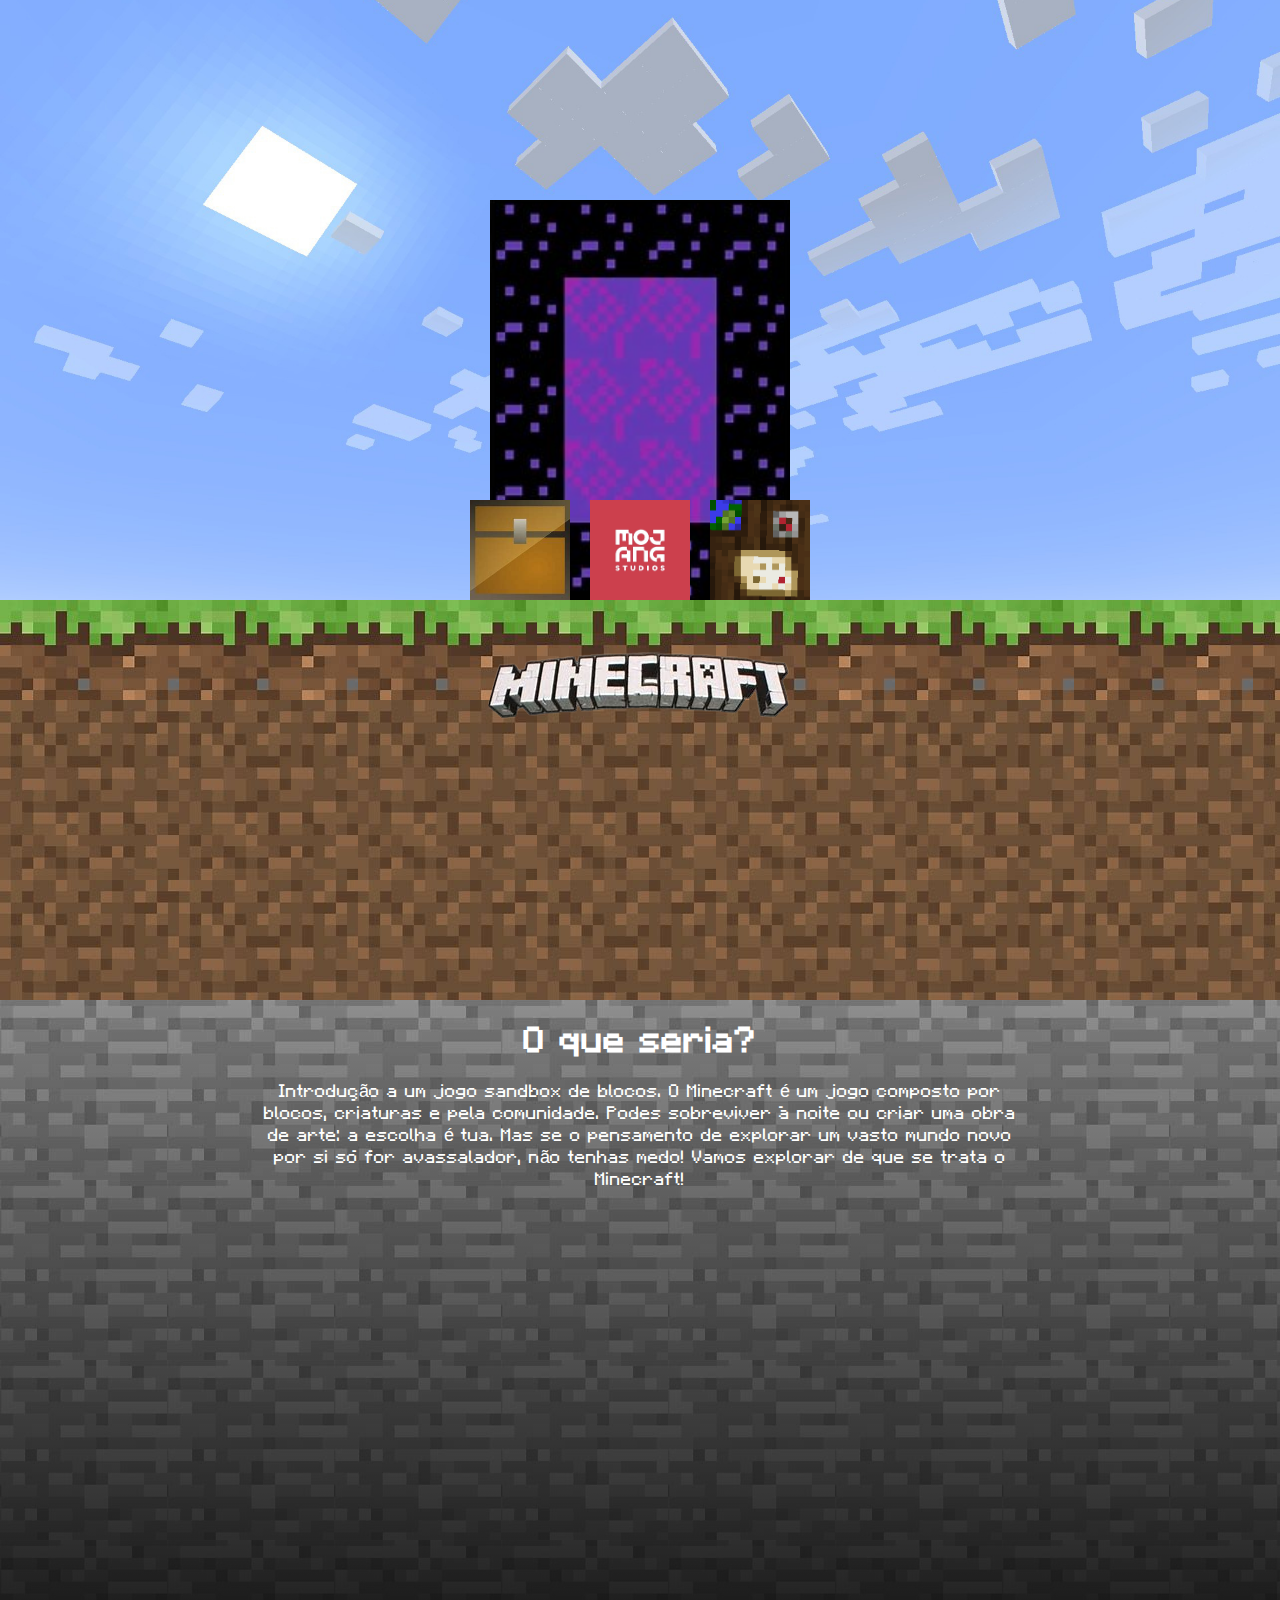
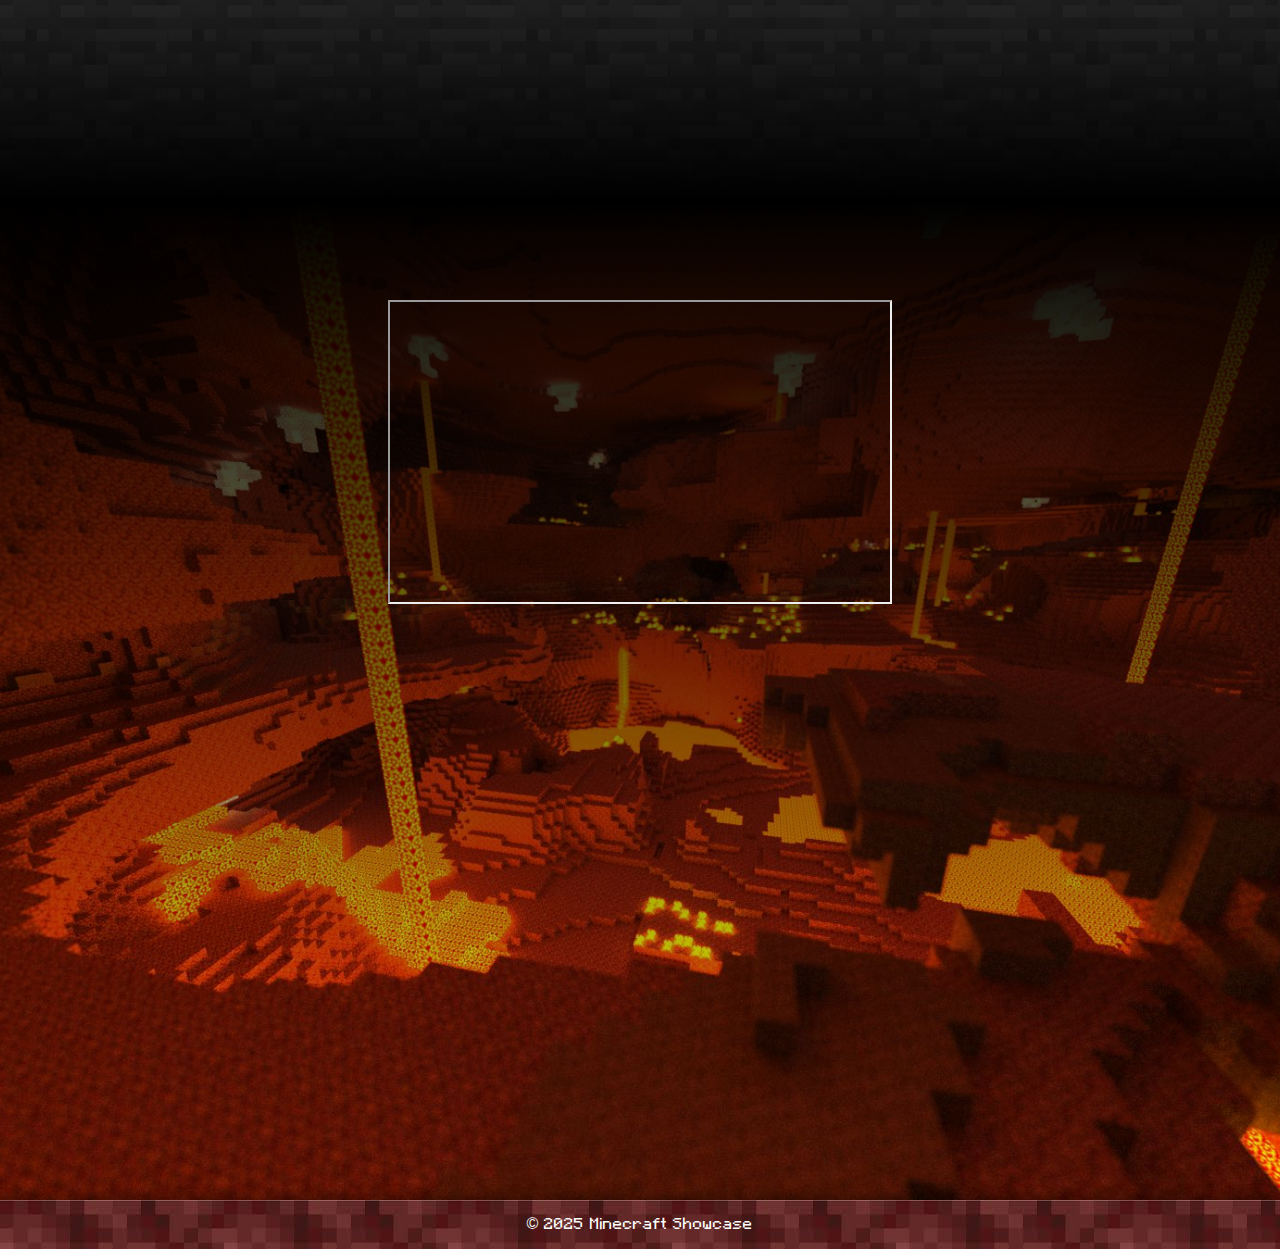
==== index.html @ 8188dac3 "Add files via upload" ====
<!--
*******************************************************************************
Turma: ESOFT3
Nome: Lorena Andrade de Souza, Ana Gabrielle Dropa de Araújo, Vanusa Da Silva de Almeida, Matheus de Souza Calisto
Disciplina: Programação Front-End
Professor: José Carlos Flores
Data final da entrega do trabalho: 08 de Abril de 2025
Descritivo: Os alunos deverão criar um site com um tema livre, aplicando os conceitos de HTML para estruturação do conteúdo, CSS para estilização e apresentação visual, e JavaScript para
adicionar interatividade e dinamismo à página. O site deve ser funcional, responsivo (adaptável a
diferentes tamanhos de tela) e apresentar um design agradável e intuitivo
********************************************************************************
-->

<!DOCTYPE html>
<html lang="en">

<head>
    <meta charset="UTF-8">
    <meta name="viewport" content="width=device-width, initial-scale=1">
    <link rel="icon" href="image/logo.png">
    <title>Minecraft: Home</title>
    <!-- Importando arquivos CSS -->
    <link rel="stylesheet" href="Css/Index.css">
    <link rel="stylesheet" href="Css/Global.css">
</head>

<body>

    <!-- Navegação -->
    <nav class="main">
        <div class="blocks">
            <!-- Bloco de itens -->
            <div class="block">
                <a href="Itens.html">
                    <img src="image/Chest.jpg" alt="Itens">
                    <span class="text">ITENS</span>
                </a>
            </div>
            <!-- Bloco de login -->
            <div class="block">
                <a href="Login.html">
                    <img src="image/mojangicon.png" alt="Login">
                    <span class="text">LOGIN</span>
                </a>
            </div>
            <!-- Bloco de informações -->
            <div class="block">
                <a href="More.html">
                    <img src="image/Cartography.png" alt="Info">
                    <span class="text">Info</span>
                </a>
            </div>
        </div>

        <!-- Portal para o Nether -->
        <div class="portal">
            <a onclick="ScrolltoNether()">
                <img src="image/netherportal.png" alt="Ir para o nether">
                <span class="text">IR PARA O NETHER</span>
            </a>
        </div>
    </nav>

    <!-- Cabeçalho da página -->
    <header>
        <div>
            <img src="image/logo.png" alt="Logo">
        </div>
    </header>

    <!-- Divisória de terra -->
    <div class="dirt"></div>

    <!-- Conteúdo principal -->
    <main class="main1">
        <section class="mdiv">
            <div class="div1">
                <h2>O que seria?</h2>
                <p class="text1">
                    Introdução a um jogo sandbox de blocos.
                    O Minecraft é um jogo composto por blocos, criaturas e pela comunidade. Podes sobreviver à noite ou
                    criar uma obra de arte: a escolha é tua. Mas se o pensamento de explorar um vasto mundo novo por si
                    só for avassalador, não tenhas medo! Vamos explorar de que se trata o Minecraft!
                </p>
            </div>
        </section>
    </main>

    <!-- Vídeo do YouTube -->
    <div id="NetherWord" class="main2">
        <iframe width="500" height="300"
                src="https://www.youtube.com/embed/1DhWXAiNgfQ?si=F47Vy_lzwLjfjmos" title="YouTube video player"
                allow="accelerometer; autoplay; clipboard-write; encrypted-media; gyroscope; picture-in-picture; web-share"
                referrerpolicy="strict-origin-when-cross-origin" allowfullscreen>
        </iframe>
    </div>

    <!-- Rodapé da página -->
    <footer>
        © 2025 Minecraft Showcase
    </footer>

    <!-- Importando arquivo JavaScript -->
    <script src="JavaScript.js"> </script>
</body>

</html>
---- Css/Index.css ----
/* Estilos globais para o corpo da página */
body {
    background-color: black; /* Define a cor de fundo */
    margin: 0; /* Remove a margem padrão */
    padding: 0; /* Remove o padding padrão */
}

/* Estilos para o cabeçalho */
header {
    background-image: url(/image/Grass.jpg); /* Define a imagem de fundo */
    background-color: lime; /* Define a cor de fundo */
    width: 100%; /* Define a largura */
    height: 100px; /* Define a altura */
}

/* Estilos para o título no cabeçalho */
header h2 {
    margin: 0; /* Remove a margem */
}

/* Estilos para o div dentro do cabeçalho */
header div {
    display: flex; /* Define o layout flexível */
    justify-content: center; /* Centraliza o conteúdo */
}

/* Estilos para a seção principal */
.main {
    height: 600px; /* Define a altura */
    background: url(/image/Ceu.jpg); /* Define a imagem de fundo */
    background-size: cover; /* Define o tamanho do fundo */
    background-position: center; /* Centraliza o fundo */
}

/* Estilos para a seção de terra */
.dirt {
    height: 300px; /* Define a altura */
    background: url(/image/Dirt.jpg); /* Define a imagem de fundo */
}

/* Estilos para a primeira seção principal */
.main1 {
    height: 800px; /* Define a altura */
    background: local; /* Define o fundo local */
    background: linear-gradient(to bottom, rgba(255, 255, 255, 0), rgb(0, 0, 0)), url(/image/Stone.jpg); /* Define o gradiente e a imagem de fundo */
}

/* Estilos para a div principal */
.mdiv {
    display: flex; /* Define o layout flexível */
    justify-content: center; /* Centraliza o conteúdo */
}

/* Estilos para a seção dentro da div principal */
.mdiv section { 
    width: 100%; /* Define a largura */
}

/* Estilos para a div interna */
.div1 {
    padding: 20px; /* Define o padding */
    color: white; /* Define a cor do texto */
    text-align: center; /* Centraliza o texto */
    width: 60%; /* Define a largura */
}

/* Estilos para o título dentro da div interna */
.div1 h2 {
    font-family: 'Font-Minecraft', sans-serif; /* Define a fonte */
    font-size: 36px; /* Define o tamanho da fonte */
    margin: 0; /* Remove a margem */
    color: white; /* Define a cor do texto */
}

/* Estilos para os blocos */
.blocks {
    display: flex; /* Define o layout flexível */
    justify-content: center; /* Centraliza o conteúdo */
    font-family: 'Font-Minecraft', sans-serif; /* Define a fonte */
}

/* Estilos para cada bloco */
.block {
    width: 100px; /* Define a largura */
    height: 100px; /* Define a altura */
    background-color: rgba(255, 255, 255, 0); /* Define a cor de fundo transparente */
    margin: 500px 10px; /* Define a margem */
    position: relative; /* Define a posição relativa */
    font-family: 'Font-Minecraft', sans-serif; /* Define a fonte */
    transition: 0.2s ease; /* Define a transição */
}

/* Efeito de hover para os blocos */
.block:hover {
    transform: scale(1.05); /* Aumenta o tamanho do bloco */
}

/* Estilos para o portal */
.portal {
    width: 300px; /* Define a largura */
    height: 400px; /* Define a altura */
    background-color: rgba(255, 255, 255, 0); /* Define a cor de fundo transparente */
    margin: -900px auto; /* Define a margem */
}

/* Estilos para a imagem dentro do portal */
.portal img {
    width: 100%; /* Define a largura */
    height: 100%; /* Define a altura */
}

/* Estilos para a imagem dentro dos blocos */
.block img {
    width: 100%; /* Define a largura */
    height: 100%; /* Define a altura */
    position: relative; /* Define a posição relativa */
    transition: opacity 0.6s ease; /* Define a transição de opacidade */
}

/* Efeito de hover para a imagem dentro dos blocos */
.block:hover img {
    opacity: 0.4; /* Reduz a opacidade */
}

/* Efeito de hover para a imagem dentro dos blocos e do portal */
.block img:hover,
.portal img:hover {
    box-shadow: 0px 0px 0px 3px rgba(255, 255, 255, 0.75); /* Adiciona sombra */
}

/* Estilos para a segunda seção principal */
.main2 {
    background: linear-gradient(to bottom, black, rgba(255, 255, 255, 0)), url(/image/Nether.jpg); /* Define o gradiente e a imagem de fundo */
    height: 800px; /* Define a altura */
    background-size: cover; /* Define o tamanho do fundo */
    background-position: center; /* Centraliza o fundo */
    display: flex; /* Define o layout flexível */
    justify-content: center; /* Centraliza o conteúdo */
    padding: 100px; /* Define o padding */
}

/* Estilos responsivos para telas menores */
@media (max-width: 768px) {
    iframe {
        width: 150%; /* Define a largura */
        height: 40%; /* Define a altura */
        padding: 150px 0; /* Define o padding */
    }

    .main2 {
        height: 400px; /* Define a altura */
    }
}

/* Estilos para o rodapé */
footer {
    background: url(/image/netherack.jpg); /* Define a imagem de fundo */
}

/* Estilos para o texto */
.text {
    display: none; /* Oculta o texto */
    text-align: center; /* Centraliza o texto */
    font-family: 'Font-Minecraft', sans-serif; /* Define a fonte */
    color: rgba(226, 9, 9, 0); /* Define a cor do texto */
    transition: 0.2s; /* Define a transição */
    position: absolute; /* Define a posição absoluta */
    top: 50%; /* Define a posição superior */
    left: 50%; /* Define a posição esquerda */
    transform: translate(-50%, -50%); /* Centraliza o texto */
    pointer-events: none; /* Desativa os eventos de ponteiro */
    padding: 10px; /* Define o padding */
    text-shadow: 1px 1px 2px black, -1px -1px 2px black; /* Adiciona sombra ao texto */
}

/* Efeito de hover para o texto dentro dos blocos e do portal */
.block:hover .text, .portal:hover .text {
    display: block; /* Exibe o texto */
    color: white; /* Define a cor do texto */
    font-size: 16px; /* Define o tamanho da fonte */
    text-shadow: 1px 1px 2px black, -1px -1px 2px black; /* Adiciona sombra ao texto */
}

/* Estilos para o texto adicional */
.text1 {
    font-size: large; /* Define o tamanho da fonte */
    font-family: 'Font-Minecraft', sans-serif; /* Define a fonte */
}
---- Css/Global.css ----
/* Estilos comuns para o rodapé */
footer {
    text-align: center; /* Centraliza o texto */
    padding: 15px; /* Adiciona espaçamento interno */
    background-size: auto; /* Define o tamanho do background */
    color: white; /* Define a cor do texto */
    box-shadow: 0 -5px 10px rgba(0, 0, 0, 0.3); /* Adiciona sombra ao rodapé */
    font-family: 'Font-Minecraft', sans-serif; /* Define a fonte do texto */
}

/* Adicionar a fonte Minecraft que foi baixada */
@font-face {
    font-family: 'Font-Minecraft'; /* Nome da fonte */
    src: url('/font/Font-Minecraft.otf') format('opentype'); /* Caminho para o arquivo da fonte e seu formato */
}
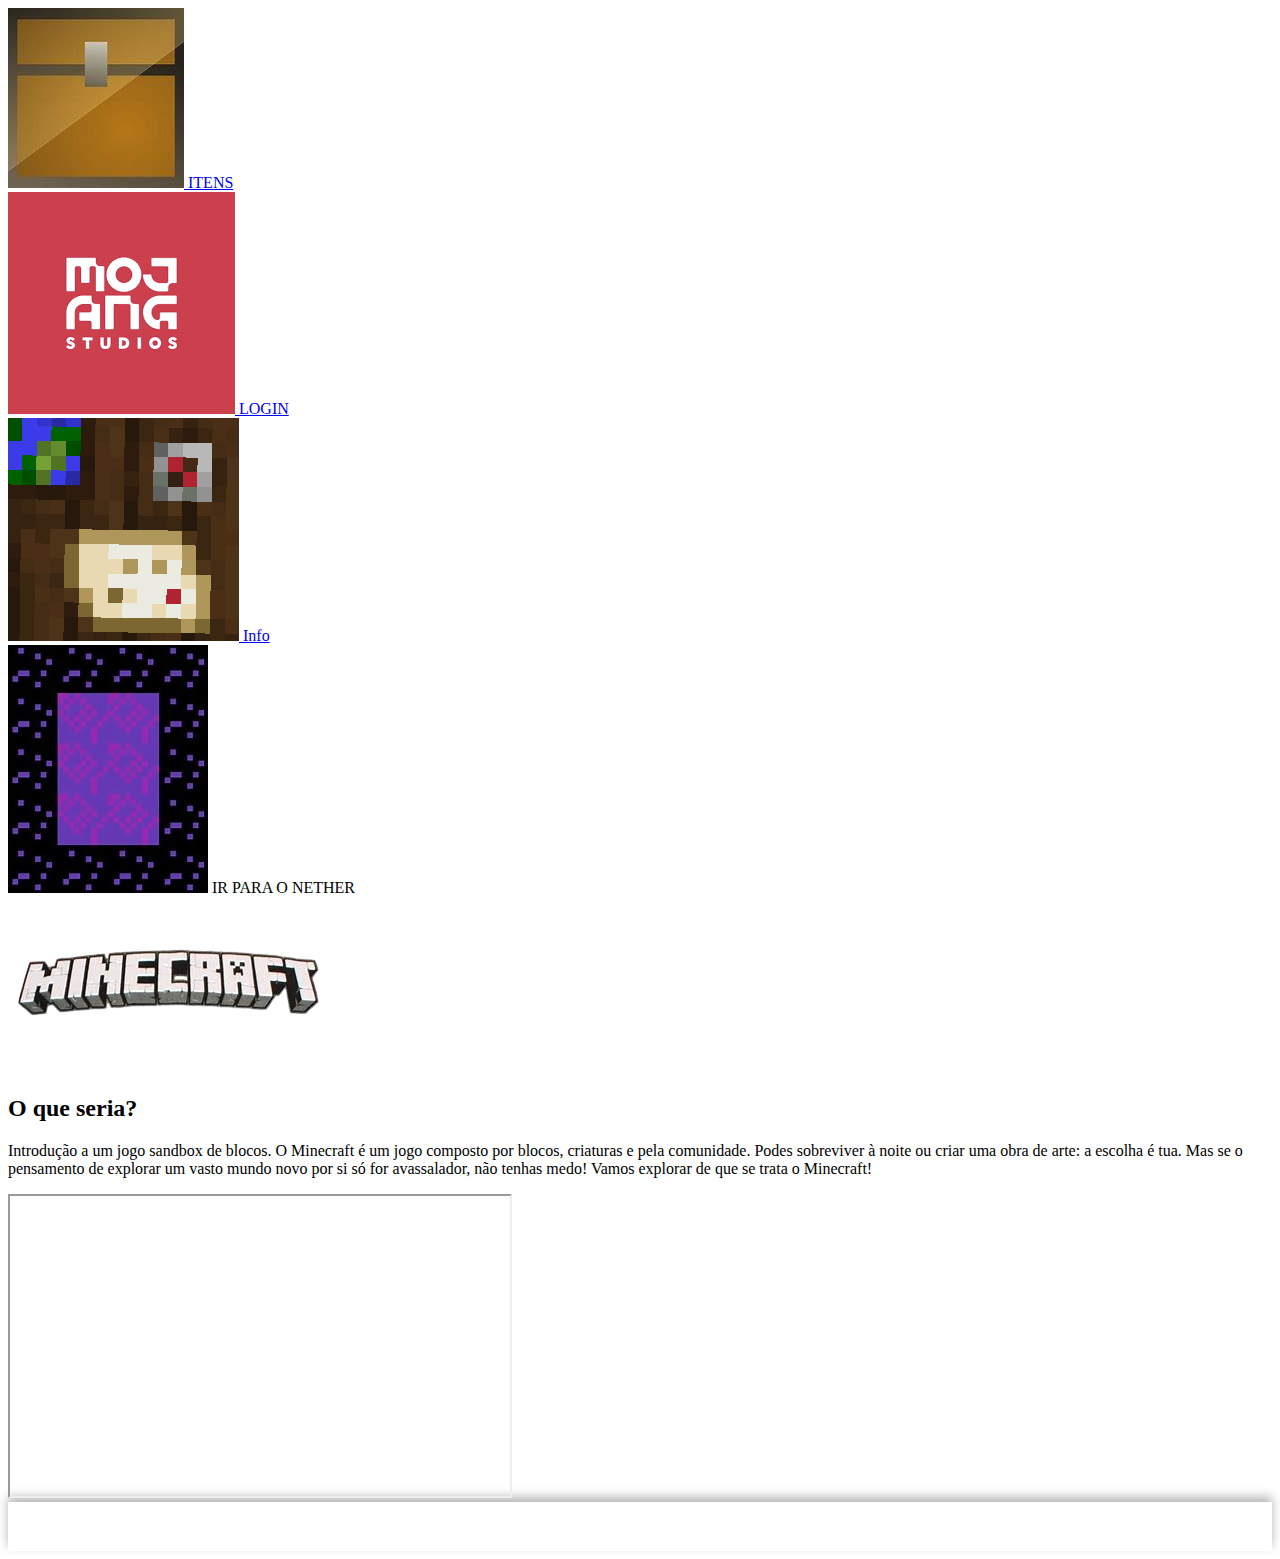
==== commit ffeadffe: "Update index.html" ====
--- a/index.html
+++ b/index.html
@@ -21,7 +21,7 @@
     <link rel="icon" href="image/logo.png">
     <title>Minecraft: Home</title>
     <!-- Importando arquivos CSS -->
-    <link rel="stylesheet" href="Css/Index.css">
+    <link rel="stylesheet" href="Css/index.css">
     <link rel="stylesheet" href="Css/Global.css">
 </head>
 
@@ -105,4 +105,4 @@
     <script src="JavaScript.js"> </script>
 </body>
 
-</html>+</html>
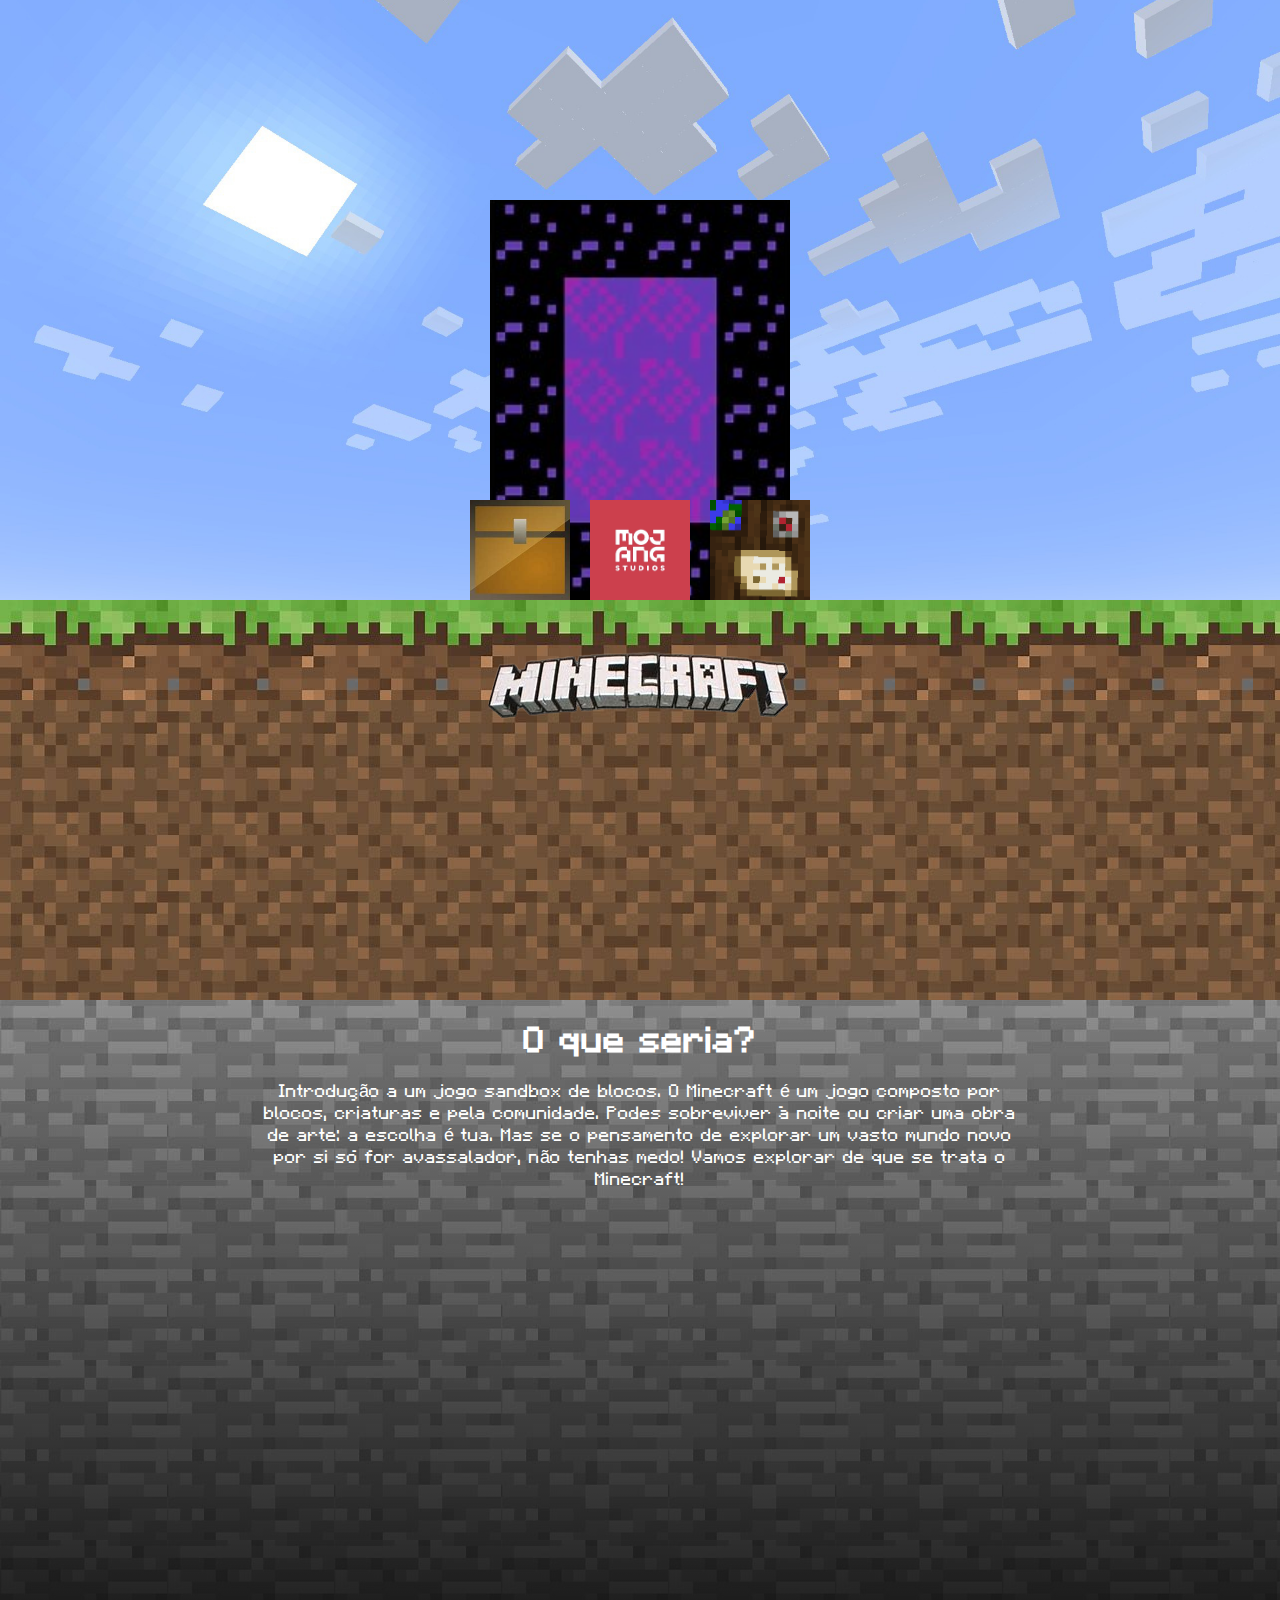
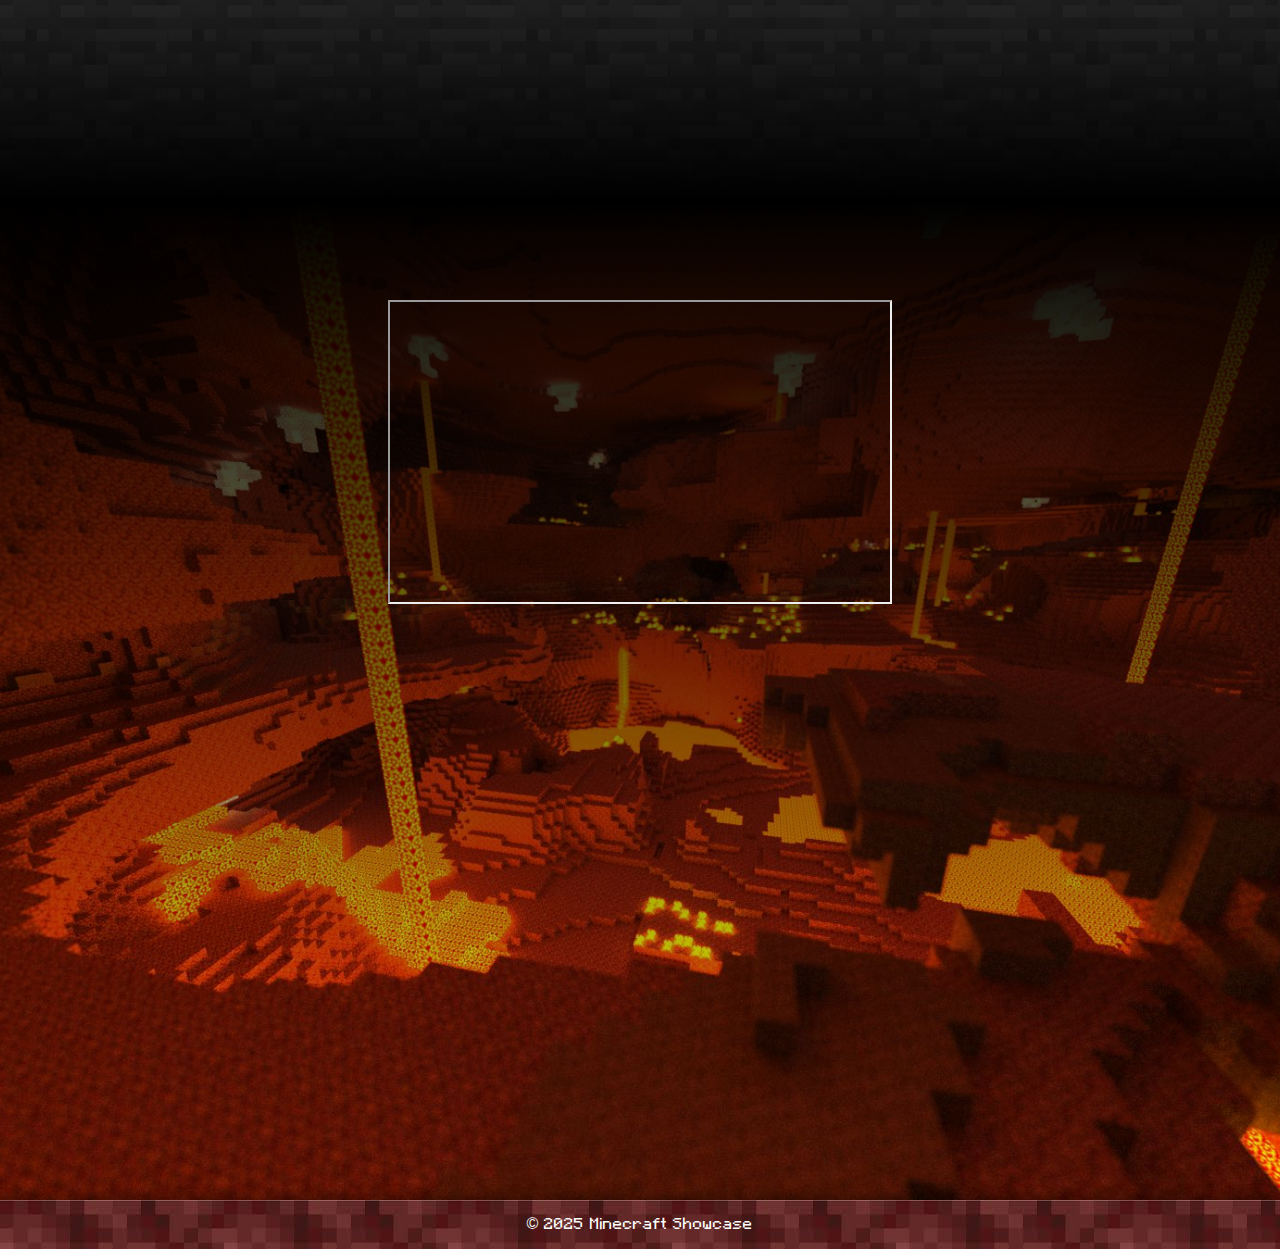
==== commit 1fec2cc2: "Update index.html" ====
--- a/index.html
+++ b/index.html
@@ -21,7 +21,7 @@
     <link rel="icon" href="image/logo.png">
     <title>Minecraft: Home</title>
     <!-- Importando arquivos CSS -->
-    <link rel="stylesheet" href="Css/index.css">
+    <link rel="stylesheet" href="index.css">
     <link rel="stylesheet" href="Css/Global.css">
 </head>
 
--- a/index.css
+++ b/index.css
@@ -0,0 +1,188 @@
+/* Estilos globais para o corpo da página */
+body {
+    background-color: black; /* Define a cor de fundo */
+    margin: 0; /* Remove a margem padrão */
+    padding: 0; /* Remove o padding padrão */
+}
+
+/* Estilos para o cabeçalho */
+header {
+    background-image: url(/image/Grass.jpg); /* Define a imagem de fundo */
+    background-color: lime; /* Define a cor de fundo */
+    width: 100%; /* Define a largura */
+    height: 100px; /* Define a altura */
+}
+
+/* Estilos para o título no cabeçalho */
+header h2 {
+    margin: 0; /* Remove a margem */
+}
+
+/* Estilos para o div dentro do cabeçalho */
+header div {
+    display: flex; /* Define o layout flexível */
+    justify-content: center; /* Centraliza o conteúdo */
+}
+
+/* Estilos para a seção principal */
+.main {
+    height: 600px; /* Define a altura */
+    background: url(https://loreandradee.github.io/ESOFT3-PBE-Avalia-o-1-Bimestre-Trabalho-Pr-tico/image/Ceu.jpg); /* Define a imagem de fundo */
+    background-size: cover; /* Define o tamanho do fundo */
+    background-position: center; /* Centraliza o fundo */
+}
+
+/* Estilos para a seção de terra */
+.dirt {
+    height: 300px; /* Define a altura */
+    background: url(https://loreandradee.github.io/ESOFT3-PBE-Avalia-o-1-Bimestre-Trabalho-Pr-tico/image/Dirt.jpg); /* Define a imagem de fundo */
+}
+
+/* Estilos para a primeira seção principal */
+.main1 {
+    height: 800px; /* Define a altura */
+    background: local; /* Define o fundo local */
+    background: linear-gradient(to bottom, rgba(255, 255, 255, 0), rgb(0, 0, 0)), url(https://loreandradee.github.io/ESOFT3-PBE-Avalia-o-1-Bimestre-Trabalho-Pr-tico/image/Stone.jpg); /* Define o gradiente e a imagem de fundo */
+}
+
+/* Estilos para a div principal */
+.mdiv {
+    display: flex; /* Define o layout flexível */
+    justify-content: center; /* Centraliza o conteúdo */
+}
+
+/* Estilos para a seção dentro da div principal */
+.mdiv section { 
+    width: 100%; /* Define a largura */
+}
+
+/* Estilos para a div interna */
+.div1 {
+    padding: 20px; /* Define o padding */
+    color: white; /* Define a cor do texto */
+    text-align: center; /* Centraliza o texto */
+    width: 60%; /* Define a largura */
+}
+
+/* Estilos para o título dentro da div interna */
+.div1 h2 {
+    font-family: 'Font-Minecraft', sans-serif; /* Define a fonte */
+    font-size: 36px; /* Define o tamanho da fonte */
+    margin: 0; /* Remove a margem */
+    color: white; /* Define a cor do texto */
+}
+
+/* Estilos para os blocos */
+.blocks {
+    display: flex; /* Define o layout flexível */
+    justify-content: center; /* Centraliza o conteúdo */
+    font-family: 'Font-Minecraft', sans-serif; /* Define a fonte */
+}
+
+/* Estilos para cada bloco */
+.block {
+    width: 100px; /* Define a largura */
+    height: 100px; /* Define a altura */
+    background-color: rgba(255, 255, 255, 0); /* Define a cor de fundo transparente */
+    margin: 500px 10px; /* Define a margem */
+    position: relative; /* Define a posição relativa */
+    font-family: 'Font-Minecraft', sans-serif; /* Define a fonte */
+    transition: 0.2s ease; /* Define a transição */
+}
+
+/* Efeito de hover para os blocos */
+.block:hover {
+    transform: scale(1.05); /* Aumenta o tamanho do bloco */
+}
+
+/* Estilos para o portal */
+.portal {
+    width: 300px; /* Define a largura */
+    height: 400px; /* Define a altura */
+    background-color: rgba(255, 255, 255, 0); /* Define a cor de fundo transparente */
+    margin: -900px auto; /* Define a margem */
+}
+
+/* Estilos para a imagem dentro do portal */
+.portal img {
+    width: 100%; /* Define a largura */
+    height: 100%; /* Define a altura */
+}
+
+/* Estilos para a imagem dentro dos blocos */
+.block img {
+    width: 100%; /* Define a largura */
+    height: 100%; /* Define a altura */
+    position: relative; /* Define a posição relativa */
+    transition: opacity 0.6s ease; /* Define a transição de opacidade */
+}
+
+/* Efeito de hover para a imagem dentro dos blocos */
+.block:hover img {
+    opacity: 0.4; /* Reduz a opacidade */
+}
+
+/* Efeito de hover para a imagem dentro dos blocos e do portal */
+.block img:hover,
+.portal img:hover {
+    box-shadow: 0px 0px 0px 3px rgba(255, 255, 255, 0.75); /* Adiciona sombra */
+}
+
+/* Estilos para a segunda seção principal */
+.main2 {
+    background: linear-gradient(to bottom, black, rgba(255, 255, 255, 0)), url(https://loreandradee.github.io/ESOFT3-PBE-Avalia-o-1-Bimestre-Trabalho-Pr-tico/image/Nether.jpg); /* Define o gradiente e a imagem de fundo */
+    height: 800px; /* Define a altura */
+    background-size: cover; /* Define o tamanho do fundo */
+    background-position: center; /* Centraliza o fundo */
+    display: flex; /* Define o layout flexível */
+    justify-content: center; /* Centraliza o conteúdo */
+    padding: 100px; /* Define o padding */
+}
+
+/* Estilos responsivos para telas menores */
+@media (max-width: 768px) {
+    iframe {
+        width: 150%; /* Define a largura */
+        height: 40%; /* Define a altura */
+        padding: 150px 0; /* Define o padding */
+    }
+
+    .main2 {
+        height: 400px; /* Define a altura */
+    }
+}
+
+/* Estilos para o rodapé */
+footer {
+    background: url(https://loreandradee.github.io/ESOFT3-PBE-Avalia-o-1-Bimestre-Trabalho-Pr-tico/image/netherack.jpg); /* Define a imagem de fundo */
+}
+
+/* Estilos para o texto */
+.text {
+    display: none; /* Oculta o texto */
+    text-align: center; /* Centraliza o texto */
+    font-family: 'Font-Minecraft', sans-serif; /* Define a fonte */
+    color: rgba(226, 9, 9, 0); /* Define a cor do texto */
+    transition: 0.2s; /* Define a transição */
+    position: absolute; /* Define a posição absoluta */
+    top: 50%; /* Define a posição superior */
+    left: 50%; /* Define a posição esquerda */
+    transform: translate(-50%, -50%); /* Centraliza o texto */
+    pointer-events: none; /* Desativa os eventos de ponteiro */
+    padding: 10px; /* Define o padding */
+    text-shadow: 1px 1px 2px black, -1px -1px 2px black; /* Adiciona sombra ao texto */
+}
+
+/* Efeito de hover para o texto dentro dos blocos e do portal */
+.block:hover .text, .portal:hover .text {
+    display: block; /* Exibe o texto */
+    color: white; /* Define a cor do texto */
+    font-size: 16px; /* Define o tamanho da fonte */
+    text-shadow: 1px 1px 2px black, -1px -1px 2px black; /* Adiciona sombra ao texto */
+}
+
+/* Estilos para o texto adicional */
+.text1 {
+    font-size: large; /* Define o tamanho da fonte */
+    font-family: 'Font-Minecraft', sans-serif; /* Define a fonte */
+}
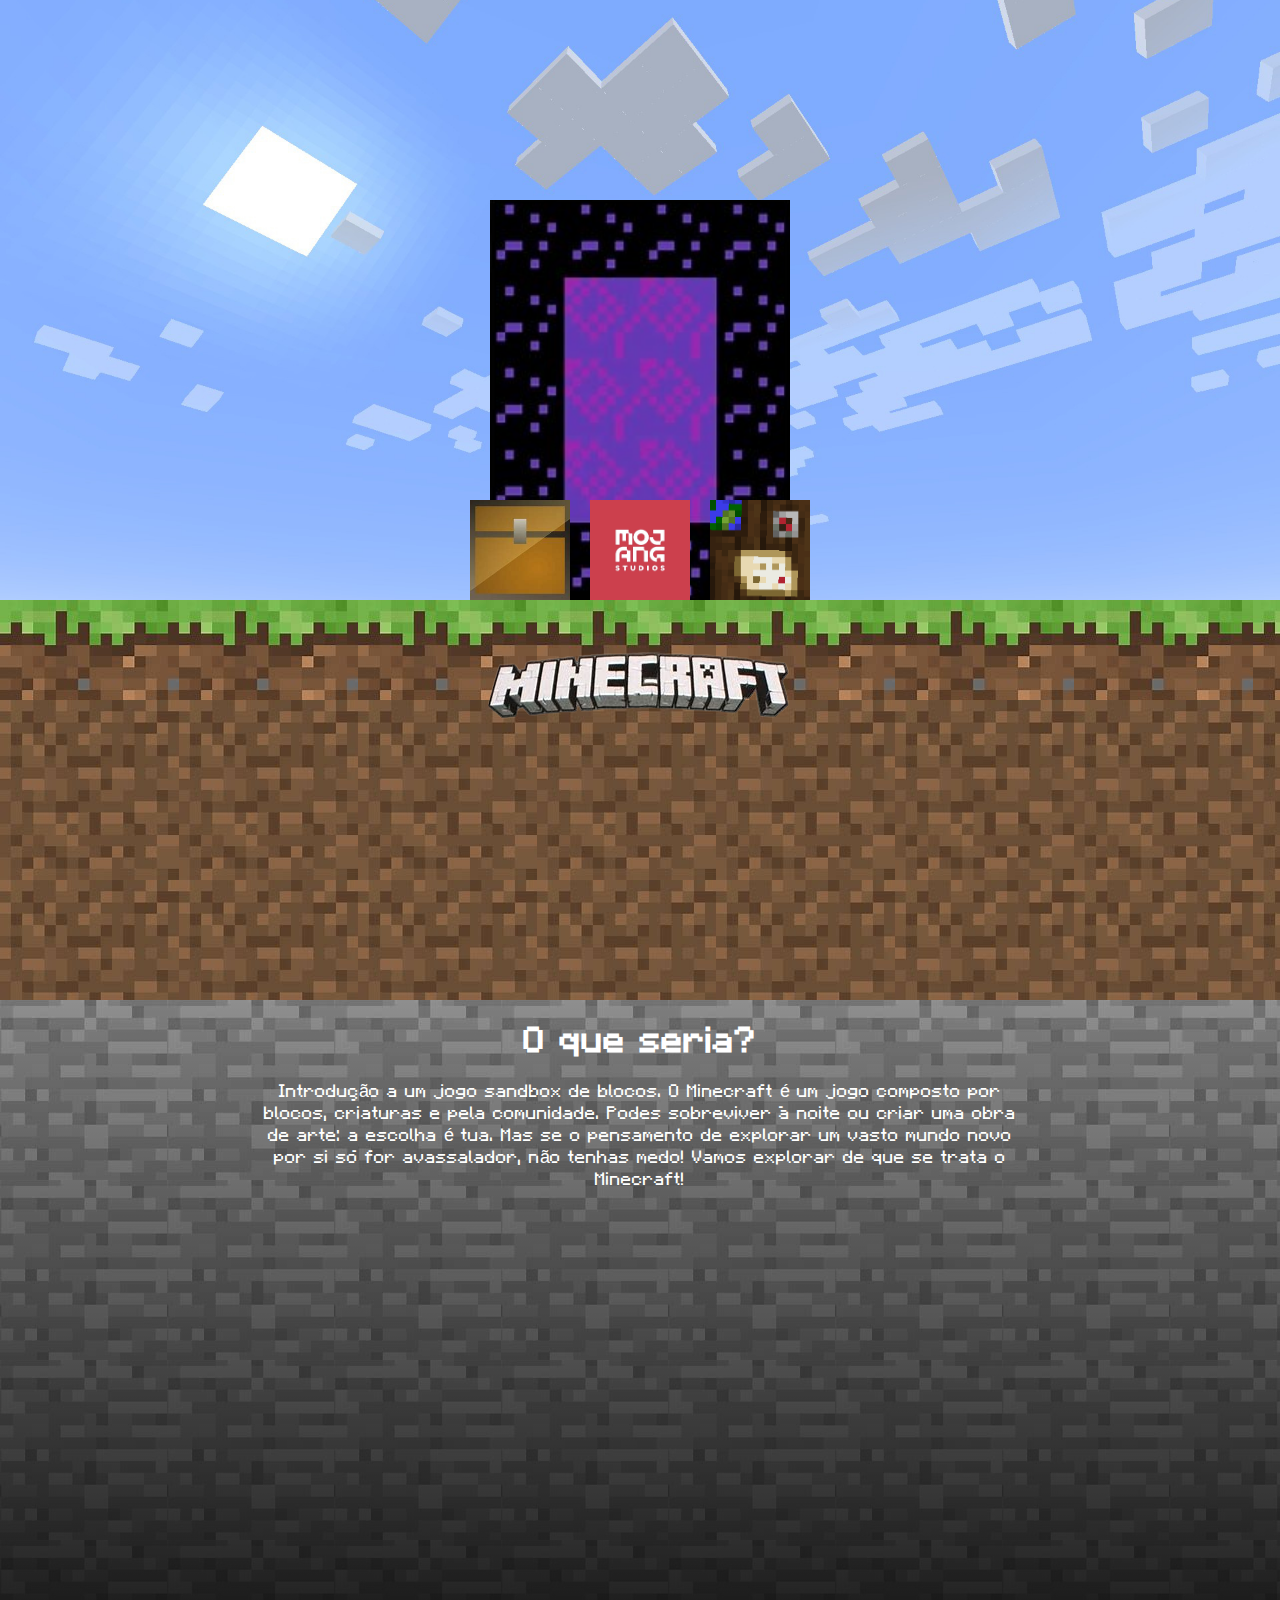
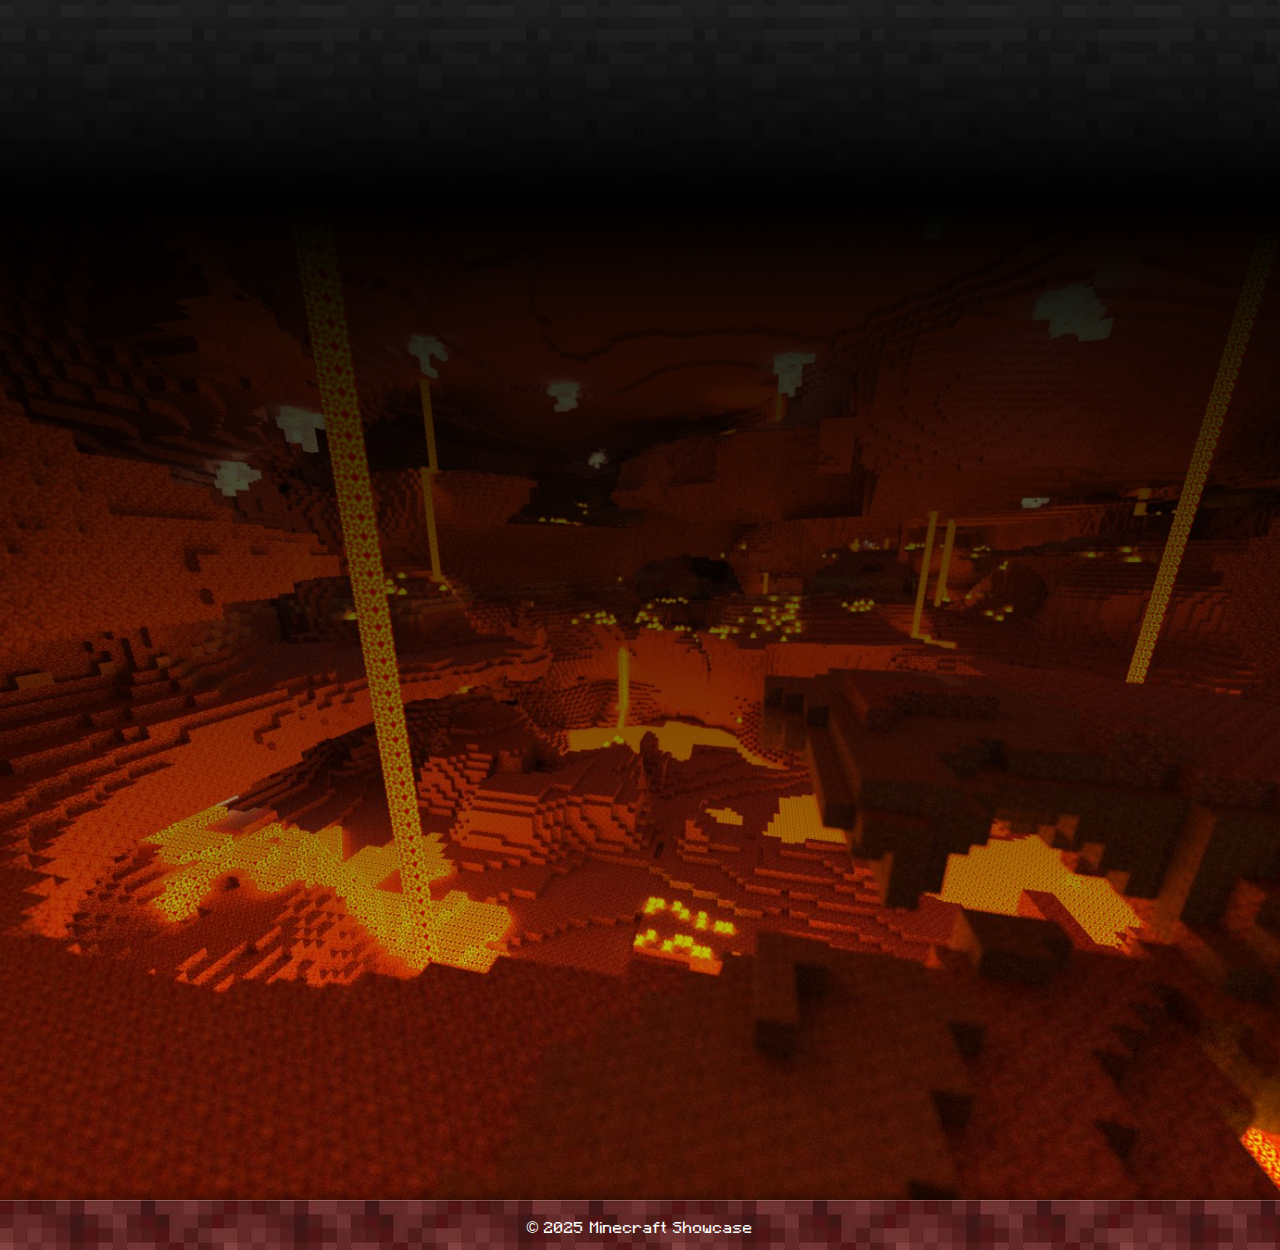
==== commit e828fd9c: "Update index.html" ====
--- a/index.html
+++ b/index.html
@@ -21,7 +21,7 @@
     <link rel="icon" href="image/logo.png">
     <title>Minecraft: Home</title>
     <!-- Importando arquivos CSS -->
-    <link rel="stylesheet" href="index.css">
+    <link rel="stylesheet" href="Css/Index.css">
     <link rel="stylesheet" href="Css/Global.css">
 </head>
 
@@ -98,6 +98,7 @@
 
     <!-- Rodapé da página -->
     <footer>
+        <br>
         © 2025 Minecraft Showcase
     </footer>
 
--- a/Css/Index.css
+++ b/Css/Index.css
@@ -0,0 +1,192 @@
+/* Estilos globais para o corpo da página */
+body {
+    background-color: black; /* Define a cor de fundo */
+    margin: 0; /* Remove a margem padrão */
+    padding: 0; /* Remove o padding padrão */
+}
+
+/* Estilos para o cabeçalho */
+header {
+    background-image: url(https://loreandradee.github.io/ESOFT3-PBE-Avalia-o-1-Bimestre-Trabalho-Pr-tico/image/Grass.jpg); /* Define a imagem de fundo */
+    background-color: lime; /* Define a cor de fundo */
+    width: 100%; /* Define a largura */
+    height: 100px; /* Define a altura */
+}
+
+/* Estilos para o título no cabeçalho */
+header h2 {
+    margin: 0; /* Remove a margem */
+}
+
+/* Estilos para o div dentro do cabeçalho */
+header div {
+    display: flex; /* Define o layout flexível */
+    justify-content: center; /* Centraliza o conteúdo */
+}
+
+/* Estilos para a seção principal */
+.main {
+    height: 600px; /* Define a altura */
+    background: url(https://loreandradee.github.io/ESOFT3-PBE-Avalia-o-1-Bimestre-Trabalho-Pr-tico/image/Ceu.jpg); /* Define a imagem de fundo */
+    background-size: cover; /* Define o tamanho do fundo */
+    background-position: center; /* Centraliza o fundo */
+}
+
+/* Estilos para a seção de terra */
+.dirt {
+    height: 300px; /* Define a altura */
+    background: url(https://loreandradee.github.io/ESOFT3-PBE-Avalia-o-1-Bimestre-Trabalho-Pr-tico/image/Dirt.jpg); /* Define a imagem de fundo */
+}
+
+/* Estilos para a primeira seção principal */
+.main1 {
+    height: 800px; /* Define a altura */
+    background: local; /* Define o fundo local */
+    background: linear-gradient(to bottom, rgba(255, 255, 255, 0), rgb(0, 0, 0)), url(https://loreandradee.github.io/ESOFT3-PBE-Avalia-o-1-Bimestre-Trabalho-Pr-tico/image/Stone.jpg); /* Define o gradiente e a imagem de fundo */
+}
+
+/* Estilos para a div principal */
+.mdiv {
+    display: flex; /* Define o layout flexível */
+    justify-content: center; /* Centraliza o conteúdo */
+}
+
+/* Estilos para a seção dentro da div principal */
+.mdiv section { 
+    width: 100%; /* Define a largura */
+}
+
+/* Estilos para a div interna */
+.div1 {
+    padding: 20px; /* Define o padding */
+    color: white; /* Define a cor do texto */
+    text-align: center; /* Centraliza o texto */
+    width: 60%; /* Define a largura */
+}
+
+/* Estilos para o título dentro da div interna */
+.div1 h2 {
+    font-family: 'Font-Minecraft', sans-serif; /* Define a fonte */
+    font-size: 36px; /* Define o tamanho da fonte */
+    margin: 0; /* Remove a margem */
+    color: white; /* Define a cor do texto */
+}
+
+/* Estilos para os blocos */
+.blocks {
+    display: flex; /* Define o layout flexível */
+    justify-content: center; /* Centraliza o conteúdo */
+    font-family: 'Font-Minecraft', sans-serif; /* Define a fonte */
+}
+
+/* Estilos para cada bloco */
+.block {
+    width: 100px; /* Define a largura */
+    height: 100px; /* Define a altura */
+    background-color: rgba(255, 255, 255, 0); /* Define a cor de fundo transparente */
+    margin: 500px 10px; /* Define a margem */
+    position: relative; /* Define a posição relativa */
+    font-family: 'Font-Minecraft', sans-serif; /* Define a fonte */
+    transition: 0.2s ease; /* Define a transição */
+}
+
+/* Efeito de hover para os blocos */
+.block:hover {
+    transform: scale(1.05); /* Aumenta o tamanho do bloco */
+}
+
+/* Estilos para o portal */
+.portal {
+    width: 300px; /* Define a largura */
+    height: 400px; /* Define a altura */
+    background-color: rgba(255, 255, 255, 0); /* Define a cor de fundo transparente */
+    margin: -900px auto; /* Define a margem */
+}
+
+/* Estilos para a imagem dentro do portal */
+.portal img {
+    width: 100%; /* Define a largura */
+    height: 100%; /* Define a altura */
+}
+
+/* Estilos para a imagem dentro dos blocos */
+.block img {
+    width: 100%; /* Define a largura */
+    height: 100%; /* Define a altura */
+    position: relative; /* Define a posição relativa */
+    transition: opacity 0.6s ease; /* Define a transição de opacidade */
+}
+
+/* Efeito de hover para a imagem dentro dos blocos */
+.block:hover img {
+    opacity: 0.4; /* Reduz a opacidade */
+}
+
+/* Efeito de hover para a imagem dentro dos blocos e do portal */
+.block img:hover,
+.portal img:hover {
+    box-shadow: 0px 0px 0px 3px rgba(255, 255, 255, 0.75); /* Adiciona sombra */
+}
+
+/* Estilos para a segunda seção principal */
+.main2 {
+    background: linear-gradient(to bottom, black, rgba(255, 255, 255, 0)), url(https://loreandradee.github.io/ESOFT3-PBE-Avalia-o-1-Bimestre-Trabalho-Pr-tico/image/Nether.jpg); /* Define o gradiente e a imagem de fundo */
+    height: 800px; /* Define a altura */
+    background-size: cover; /* Define o tamanho do fundo */
+    background-position: center; /* Centraliza o fundo */
+    display: flex; /* Define o layout flexível */
+    justify-content: center; /* Centraliza o conteúdo */
+    padding: 100px; /* Define o padding */
+}
+
+iframe {
+    border: none;
+}
+
+/* Estilos responsivos para telas menores */
+@media (max-width: 768px) {
+    iframe {
+        width: 150%; /* Define a largura */
+        height: 40%; /* Define a altura */
+        padding: 150px 0; /* Define o padding */
+    }
+
+    .main2 {
+        height: 400px; /* Define a altura */
+    }
+}
+
+/* Estilos para o rodapé */
+footer {
+    background: url(https://loreandradee.github.io/ESOFT3-PBE-Avalia-o-1-Bimestre-Trabalho-Pr-tico/image/netherack.jpg); /* Define a imagem de fundo */
+}
+
+/* Estilos para o texto */
+.text {
+    display: none; /* Oculta o texto */
+    text-align: center; /* Centraliza o texto */
+    font-family: 'Font-Minecraft', sans-serif; /* Define a fonte */
+    color: rgba(226, 9, 9, 0); /* Define a cor do texto */
+    transition: 0.2s; /* Define a transição */
+    position: absolute; /* Define a posição absoluta */
+    top: 50%; /* Define a posição superior */
+    left: 50%; /* Define a posição esquerda */
+    transform: translate(-50%, -50%); /* Centraliza o texto */
+    pointer-events: none; /* Desativa os eventos de ponteiro */
+    padding: 10px; /* Define o padding */
+    text-shadow: 1px 1px 2px black, -1px -1px 2px black; /* Adiciona sombra ao texto */
+}
+
+/* Efeito de hover para o texto dentro dos blocos e do portal */
+.block:hover .text, .portal:hover .text {
+    display: block; /* Exibe o texto */
+    color: white; /* Define a cor do texto */
+    font-size: 16px; /* Define o tamanho da fonte */
+    text-shadow: 1px 1px 2px black, -1px -1px 2px black; /* Adiciona sombra ao texto */
+}
+
+/* Estilos para o texto adicional */
+.text1 {
+    font-size: large; /* Define o tamanho da fonte */
+    font-family: 'Font-Minecraft', sans-serif; /* Define a fonte */
+}
--- a/Css/Global.css
+++ b/Css/Global.css
@@ -2,7 +2,7 @@
 /* Estilos comuns para o rodapé */
 footer {
     text-align: center; /* Centraliza o texto */
-    padding: 15px; /* Adiciona espaçamento interno */
+    height:50px;
     background-size: auto; /* Define o tamanho do background */
     color: white; /* Define a cor do texto */
     box-shadow: 0 -5px 10px rgba(0, 0, 0, 0.3); /* Adiciona sombra ao rodapé */
@@ -12,5 +12,5 @@
 /* Adicionar a fonte Minecraft que foi baixada */
 @font-face {
     font-family: 'Font-Minecraft'; /* Nome da fonte */
-    src: url('/font/Font-Minecraft.otf') format('opentype'); /* Caminho para o arquivo da fonte e seu formato */
+    src: url('https://loreandradee.github.io/ESOFT3-PBE-Avalia-o-1-Bimestre-Trabalho-Pr-tico/font/Font-Minecraft.otf') format('opentype'); /* Caminho para o arquivo da fonte e seu formato */
 }
